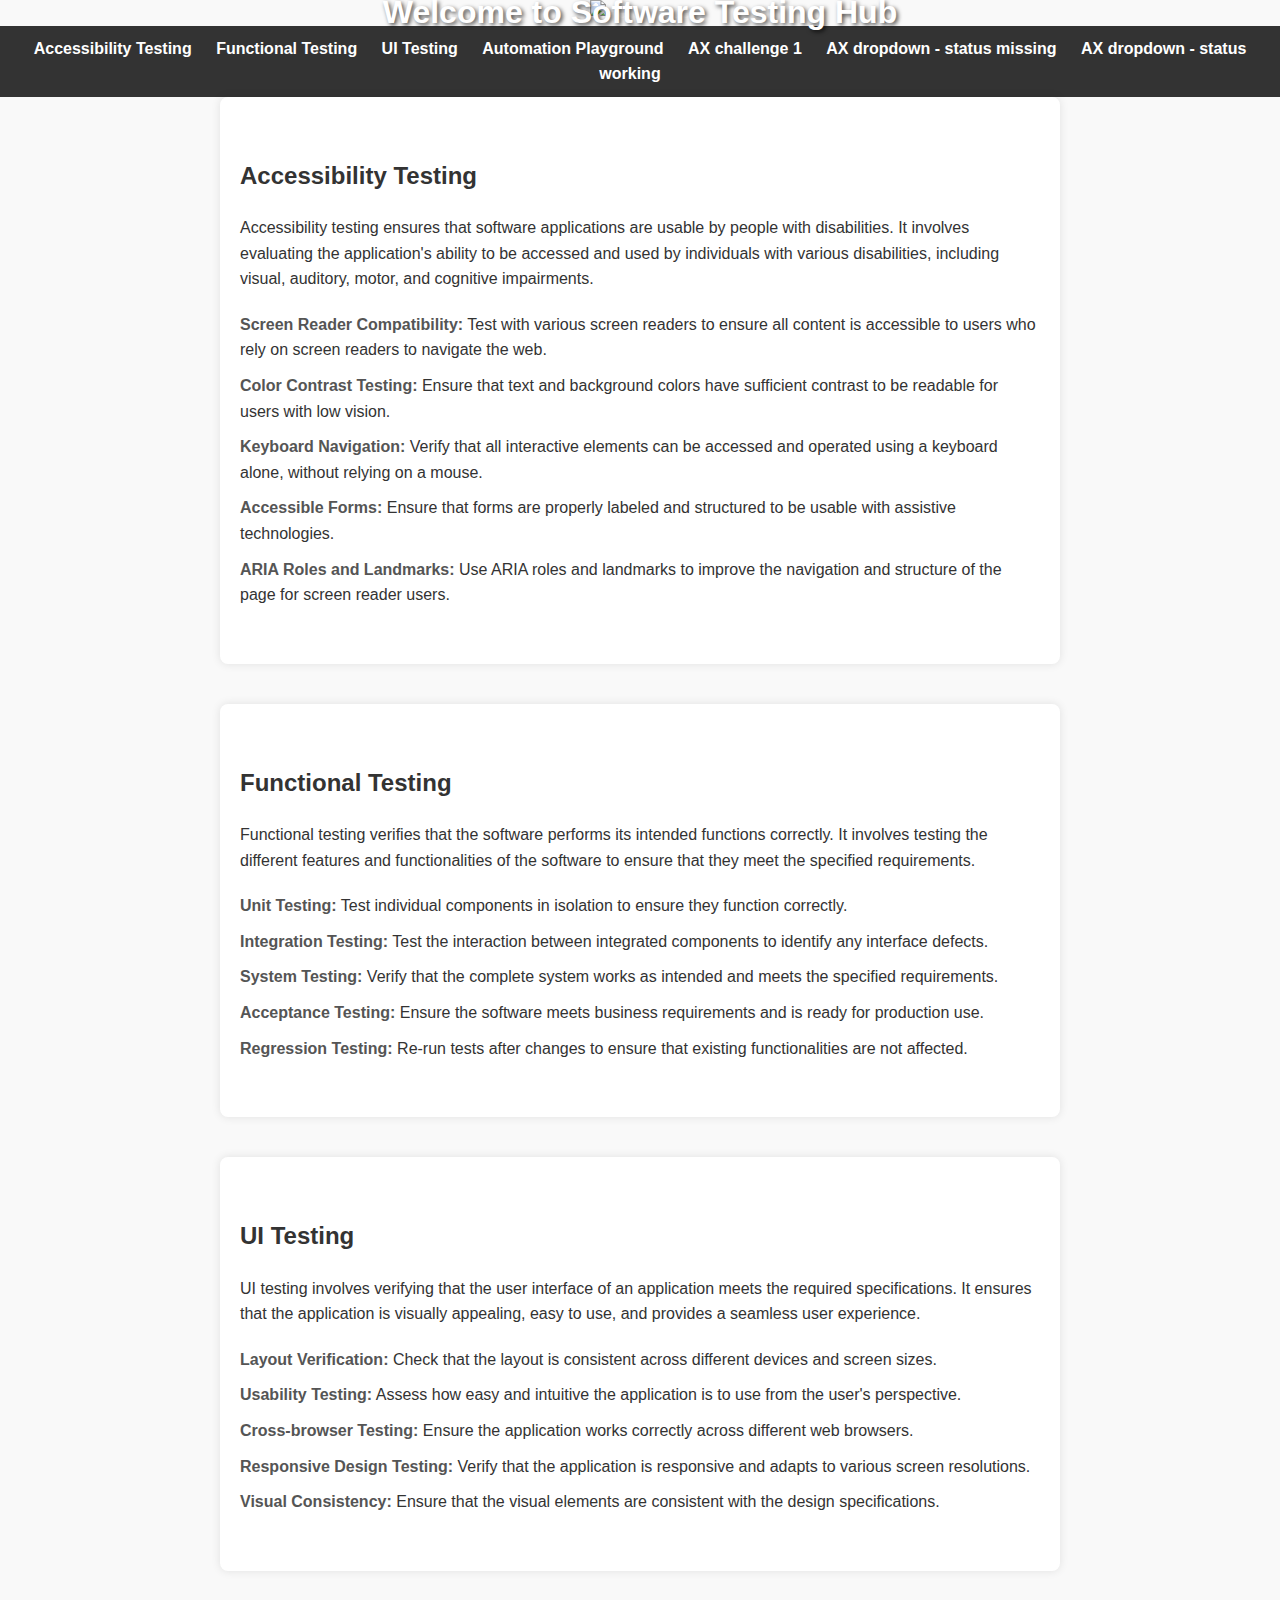
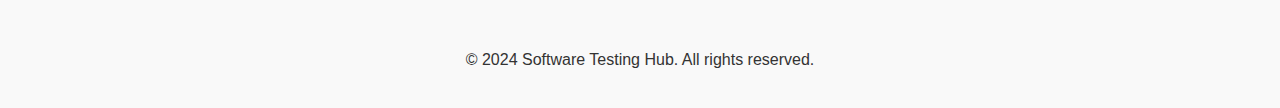
==== index.html @ 3deb477e "update" ====
<!DOCTYPE html>
<html lang="en">
<head>
    <meta charset="UTF-8">
    <meta name="viewport" content="width=device-width, initial-scale=1.0" content="this page is for QA testing">
    <title>Software Testing Website</title>
    <link rel="stylesheet" href="styles.css">
</head>
<body>
    <header>
        <div class="hero-image">
            <img src="https://raw.githubusercontent.com/Ostenfor/0-GITHUB-DBQTEST/main/img/hero.jpg" alt="Hero Image">
            <div class="hero-text">
                <h1>Welcome to Software Testing Hub</h1>
            </div>
        </div>
    </header>

    <nav>
        <ul>
            <li><a href="#accessibility">Accessibility Testing</a></li>
            <li><a href="#functional">Functional Testing</a></li>
            <li><a href="#ui">UI Testing</a></li>
            <li><a href="https://bdqtest.com/automation-playground">Automation Playground</a></li>
            <li><a href="https://bdqtest.com/testpage1">AX challenge 1</a></li>
            <li><a href="https://bdqtest.com/chal1">AX dropdown - status missing</a></li>
            <li><a href="https://bdqtest.com/chal2">AX dropdown - status working</a></li>
        </ul>
    </nav>

    <main>
        <section id="accessibility" tabindex="0">
            <h2>Accessibility Testing</h2>
            <p>Accessibility testing ensures that software applications are usable by people with disabilities. It involves evaluating the application's ability to be accessed and used by individuals with various disabilities, including visual, auditory, motor, and cognitive impairments.</p>
            <ul>
                <li><strong>Screen Reader Compatibility:</strong> Test with various screen readers to ensure all content is accessible to users who rely on screen readers to navigate the web.</li>
                <li><strong>Color Contrast Testing:</strong> Ensure that text and background colors have sufficient contrast to be readable for users with low vision.</li>
                <li><strong>Keyboard Navigation:</strong> Verify that all interactive elements can be accessed and operated using a keyboard alone, without relying on a mouse.</li>
                <li><strong>Accessible Forms:</strong> Ensure that forms are properly labeled and structured to be usable with assistive technologies.</li>
                <li><strong>ARIA Roles and Landmarks:</strong> Use ARIA roles and landmarks to improve the navigation and structure of the page for screen reader users.</li>
            </ul>
        </section>

        <section id="functional" tabindex="0">
            <h2>Functional Testing</h2>
            <p>Functional testing verifies that the software performs its intended functions correctly. It involves testing the different features and functionalities of the software to ensure that they meet the specified requirements.</p>
            <ul>
                <li><strong>Unit Testing:</strong> Test individual components in isolation to ensure they function correctly.</li>
                <li><strong>Integration Testing:</strong> Test the interaction between integrated components to identify any interface defects.</li>
                <li><strong>System Testing:</strong> Verify that the complete system works as intended and meets the specified requirements.</li>
                <li><strong>Acceptance Testing:</strong> Ensure the software meets business requirements and is ready for production use.</li>
                <li><strong>Regression Testing:</strong> Re-run tests after changes to ensure that existing functionalities are not affected.</li>
            </ul>
        </section>

        <section id="ui" tabindex="0">
            <h2>UI Testing</h2>
            <p>UI testing involves verifying that the user interface of an application meets the required specifications. It ensures that the application is visually appealing, easy to use, and provides a seamless user experience.</p>
            <ul>
                <li><strong>Layout Verification:</strong> Check that the layout is consistent across different devices and screen sizes.</li>
                <li><strong>Usability Testing:</strong> Assess how easy and intuitive the application is to use from the user's perspective.</li>
                <li><strong>Cross-browser Testing:</strong> Ensure the application works correctly across different web browsers.</li>
                <li><strong>Responsive Design Testing:</strong> Verify that the application is responsive and adapts to various screen resolutions.</li>
                <li><strong>Visual Consistency:</strong> Ensure that the visual elements are consistent with the design specifications.</li>
            </ul>
        </section>
    </main>

    <footer>
        <p>&copy; 2024 Software Testing Hub. All rights reserved.</p>
    </footer>
</body>
</html>
---- styles.css ----
/* Basic styling */
body {
    font-family: Arial, sans-serif;
    margin: 0;
    padding: 0;
    line-height: 1.6;
    background-color: #f9f9f9;
    color: #333;
}
nav {
    background-color: #333;
    padding: 10px;
    text-align: center;
}
nav ul {
    list-style-type: none;
    padding: 0;
    margin: 0;
}
nav ul li {
    display: inline;
    margin-right: 20px;
}
nav ul li a {
    text-decoration: none;
    color: #fff;
    font-weight: bold;
}
nav ul li a:hover {
    color: #ddd;
}
.hero-image {
    position: relative;
    text-align: center;
    color: white;
}
.hero-image img {
    width: 100%;
    max-height: 400px; /* Limit the height */
    height: auto;
    object-fit: cover; /* Ensures the image covers the area without distortion */
}
.hero-text {
    position: absolute;
    top: 50%;
    left: 50%;
    transform: translate(-50%, -50%);
    color: white;
    text-shadow: 2px 2px 4px rgba(0, 0, 0, 0.7);
}
section {
    padding: 40px 20px;
    margin: 0 auto;
    max-width: 800px;
    background-color: white;
    margin-bottom: 40px;
    box-shadow: 0 0 10px rgba(0, 0, 0, 0.1);
    border-radius: 8px;
}
section h2 {
    color: #333;
    margin-bottom: 20px;
}
section p {
    margin-bottom: 20px;
}
section ul {
    list-style-type: none;
    padding: 0;
}
section ul li {
    margin-bottom: 10px;
}
section ul li strong {
    color: #555;
}

/* Center the footer */
footer {
    text-align: center;
    padding: 20px 0;
}
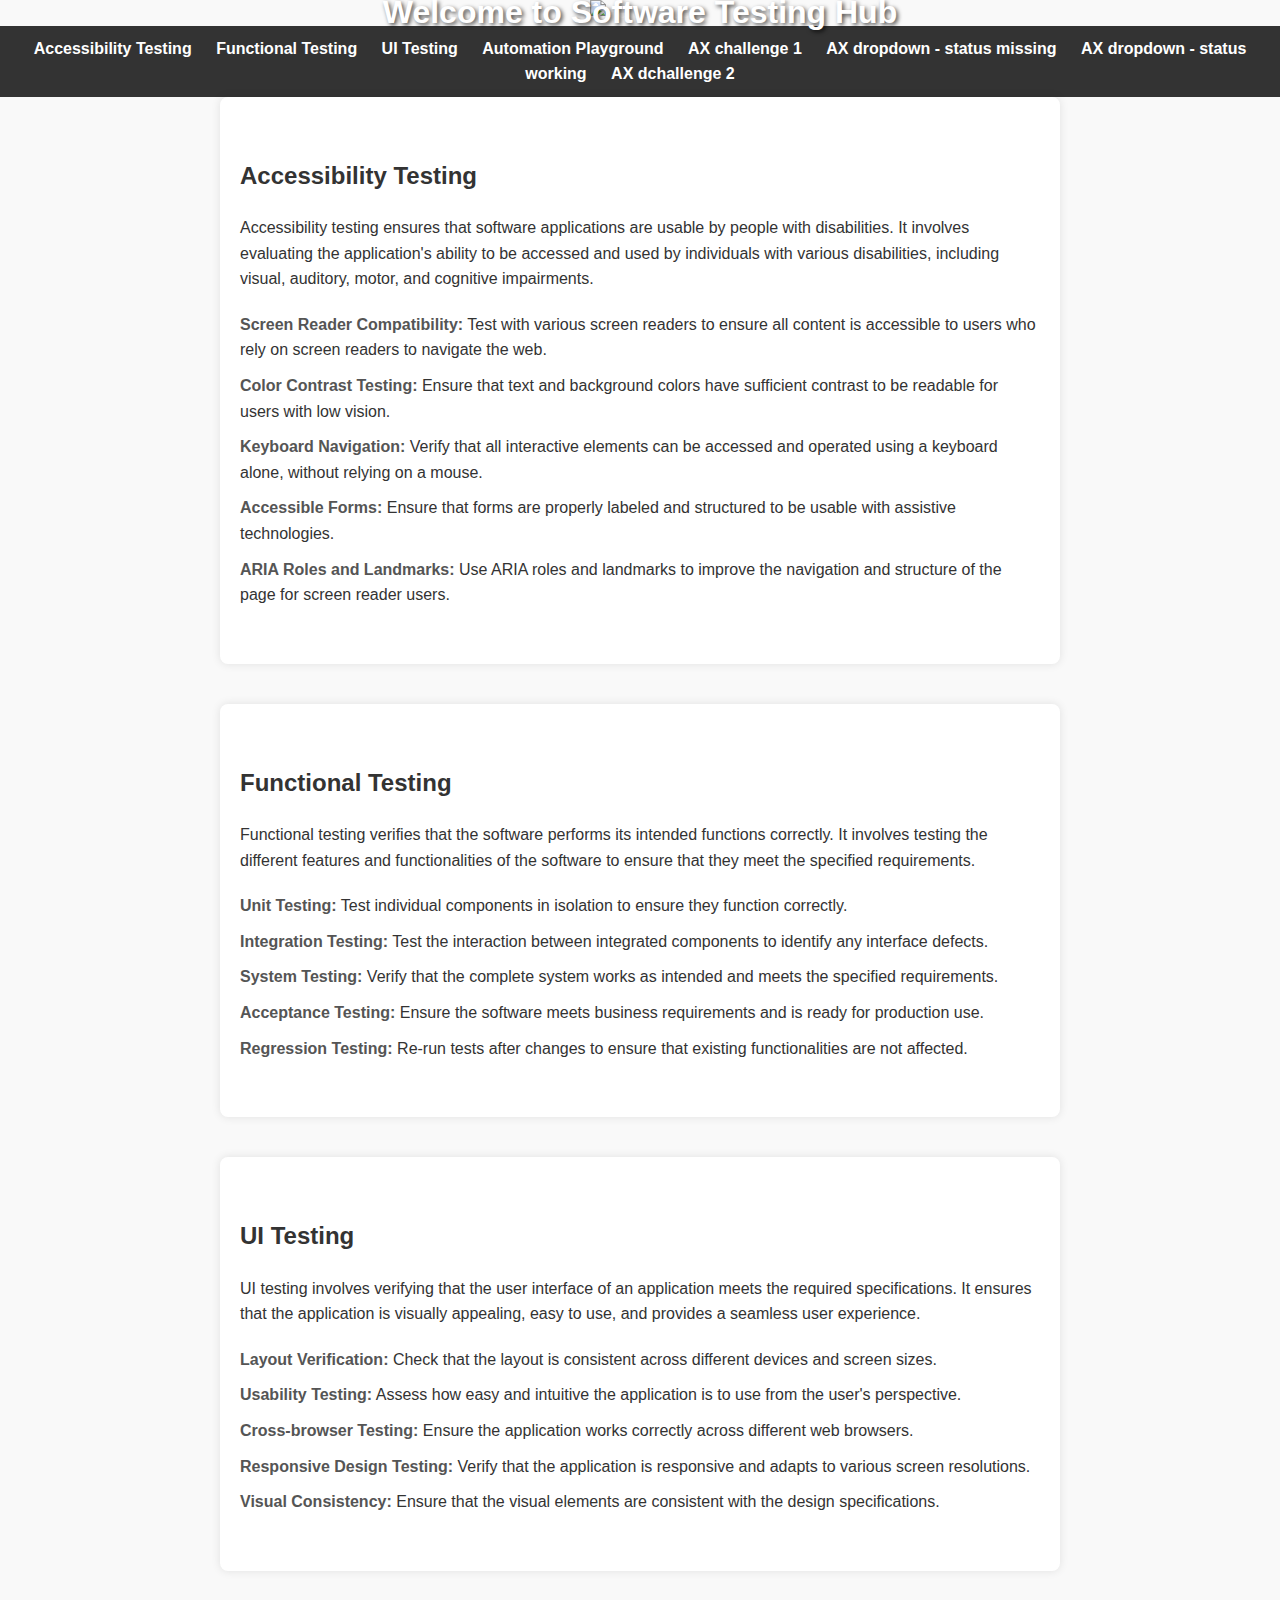
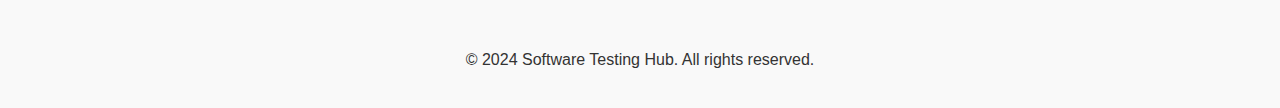
==== commit a67e6200: "test" ====
--- a/index.html
+++ b/index.html
@@ -25,6 +25,7 @@
             <li><a href="https://bdqtest.com/testpage1">AX challenge 1</a></li>
             <li><a href="https://bdqtest.com/chal1">AX dropdown - status missing</a></li>
             <li><a href="https://bdqtest.com/chal2">AX dropdown - status working</a></li>
+            <li><a href="https://bdqtest.com/chal3">AX dchallenge 2</a></li>
         </ul>
     </nav>
 
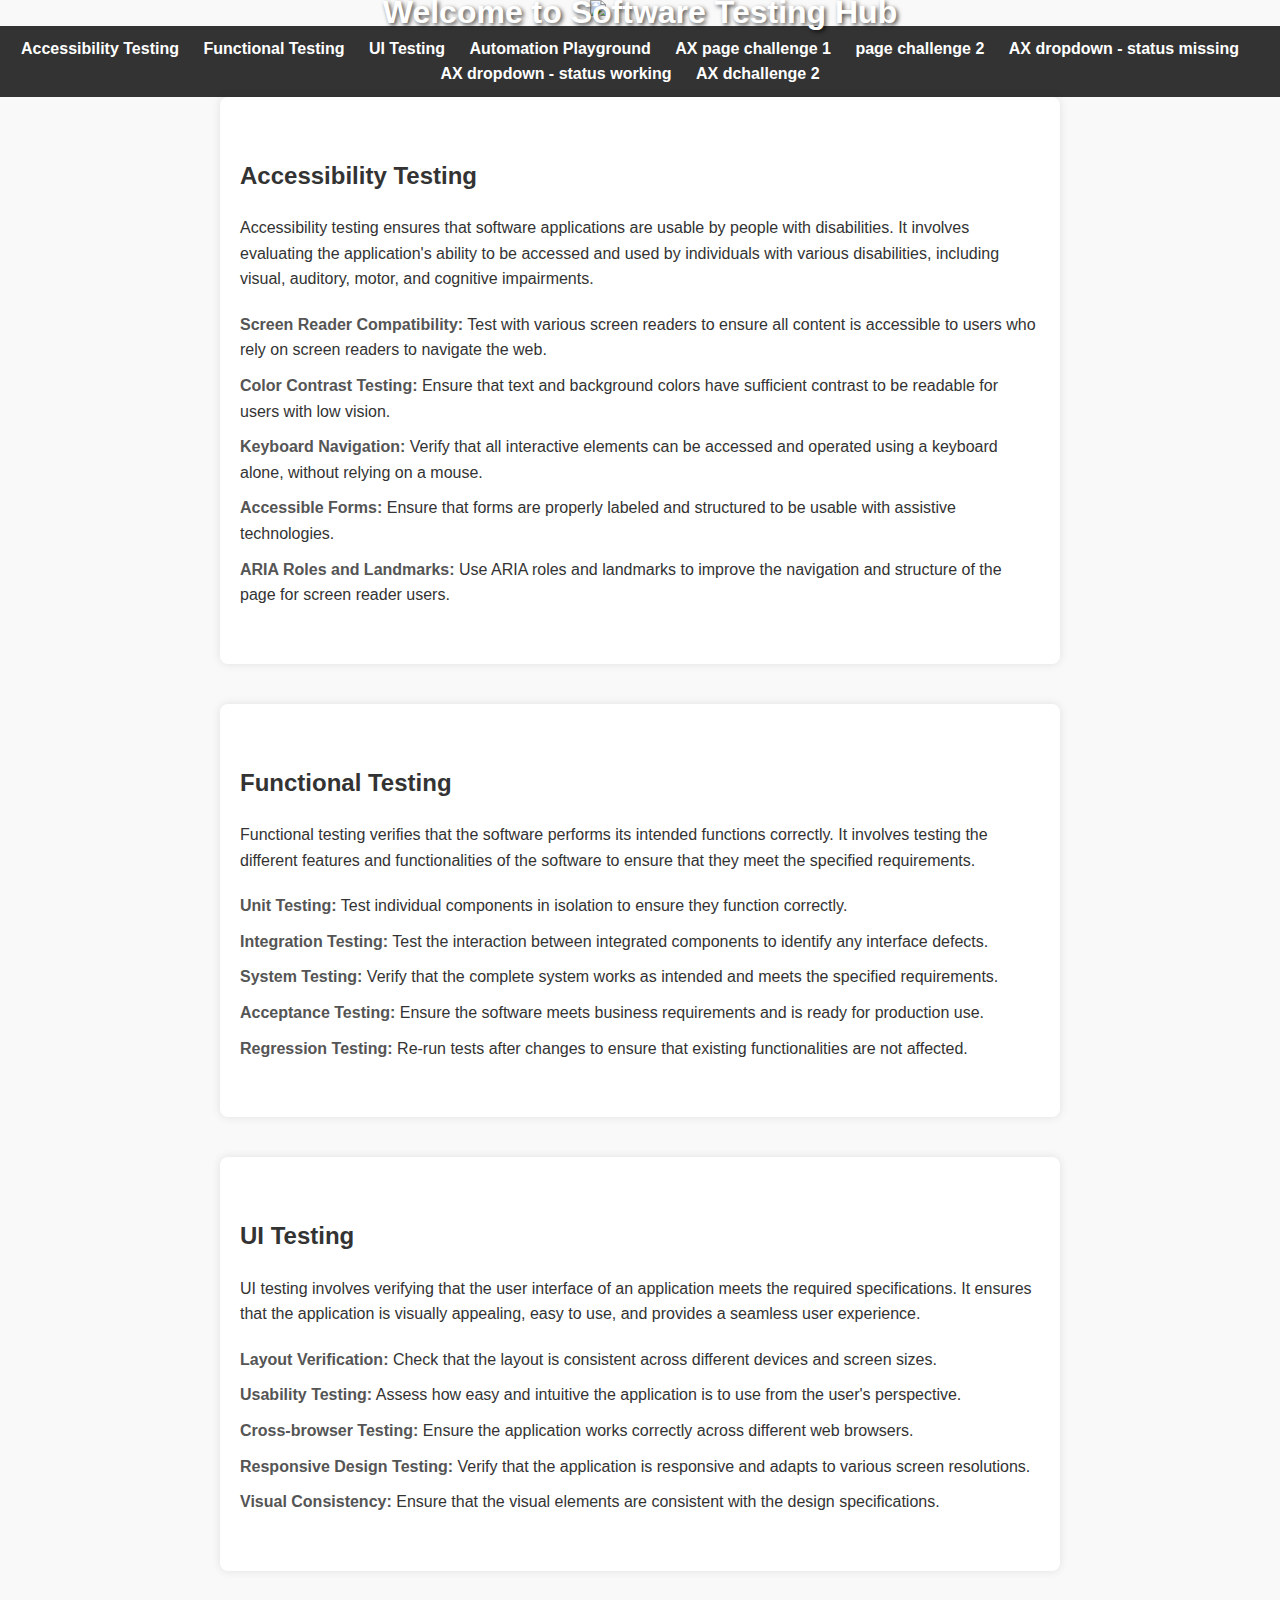
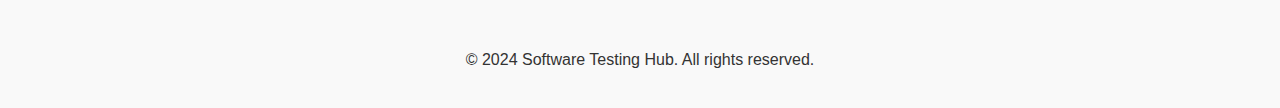
==== commit 08f63527: "asd" ====
--- a/index.html
+++ b/index.html
@@ -22,7 +22,8 @@
             <li><a href="#functional">Functional Testing</a></li>
             <li><a href="#ui">UI Testing</a></li>
             <li><a href="https://bdqtest.com/automation-playground">Automation Playground</a></li>
-            <li><a href="https://bdqtest.com/testpage1">AX challenge 1</a></li>
+            <li><a href="https://bdqtest.com/testpage1">AX page challenge 1</a></li>
+            <li><a href="https://bdqtest.com/testpage1">page challenge 2</a></li>
             <li><a href="https://bdqtest.com/chal1">AX dropdown - status missing</a></li>
             <li><a href="https://bdqtest.com/chal2">AX dropdown - status working</a></li>
             <li><a href="https://bdqtest.com/chal3">AX dchallenge 2</a></li>
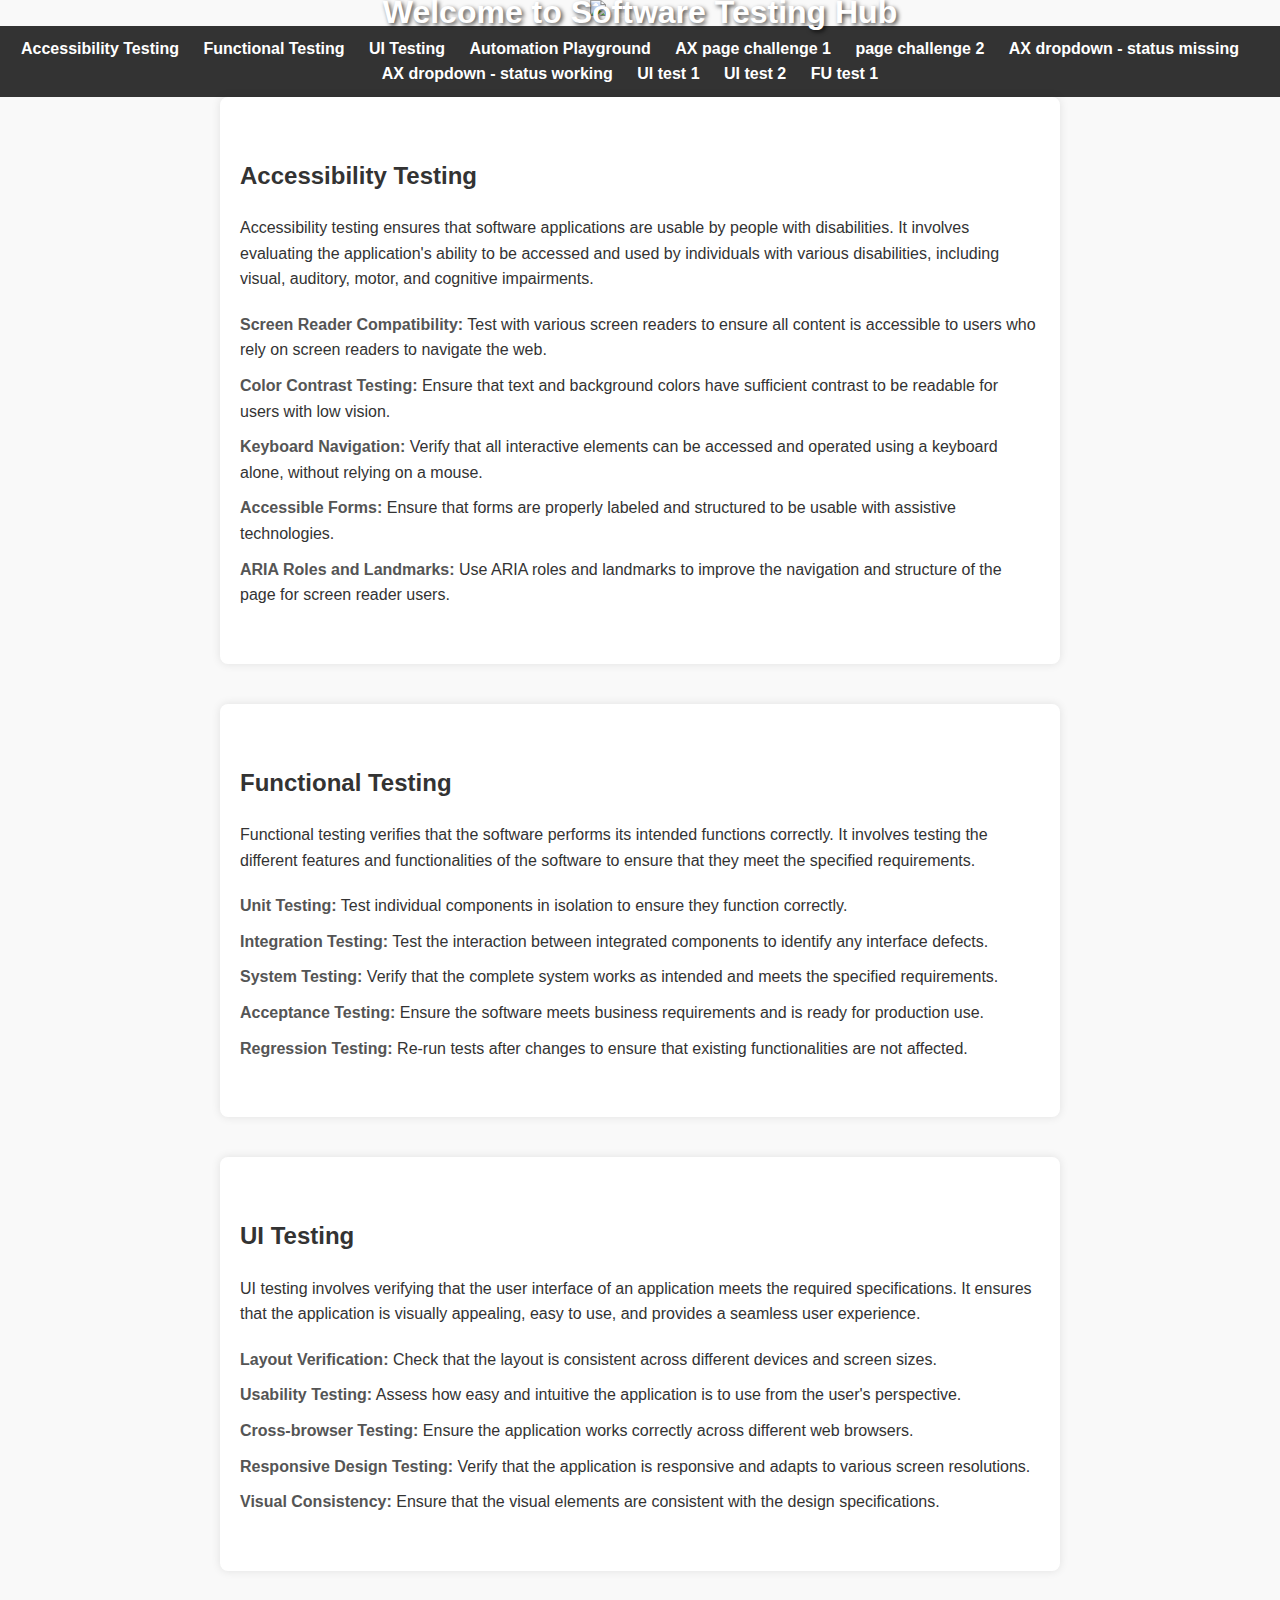
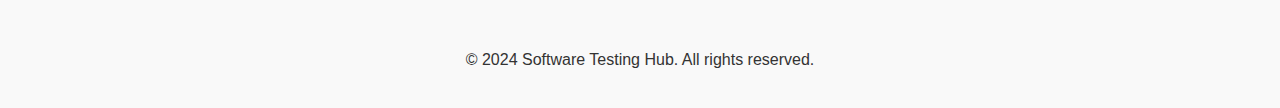
==== commit 5fa77e2e: "Update index.html" ====
--- a/index.html
+++ b/index.html
@@ -23,10 +23,12 @@
             <li><a href="#ui">UI Testing</a></li>
             <li><a href="https://bdqtest.com/automation-playground">Automation Playground</a></li>
             <li><a href="https://bdqtest.com/testpage1">AX page challenge 1</a></li>
-            <li><a href="https://bdqtest.com/testpage1">page challenge 2</a></li>
+            <li><a href="https://bdqtest.com/testpage2">page challenge 2</a></li>
             <li><a href="https://bdqtest.com/chal1">AX dropdown - status missing</a></li>
             <li><a href="https://bdqtest.com/chal2">AX dropdown - status working</a></li>
-            <li><a href="https://bdqtest.com/chal3">AX dchallenge 2</a></li>
+            <li><a href="https://bdqtest.com/UItestX">UI test 1</a></li>
+            <li><a href="https://bdqtest.com/UItestW">UI test 2</a></li>
+            <li><a href="https://bdqtest.com/FUtestX">FU test 1</a></li>
         </ul>
     </nav>
 
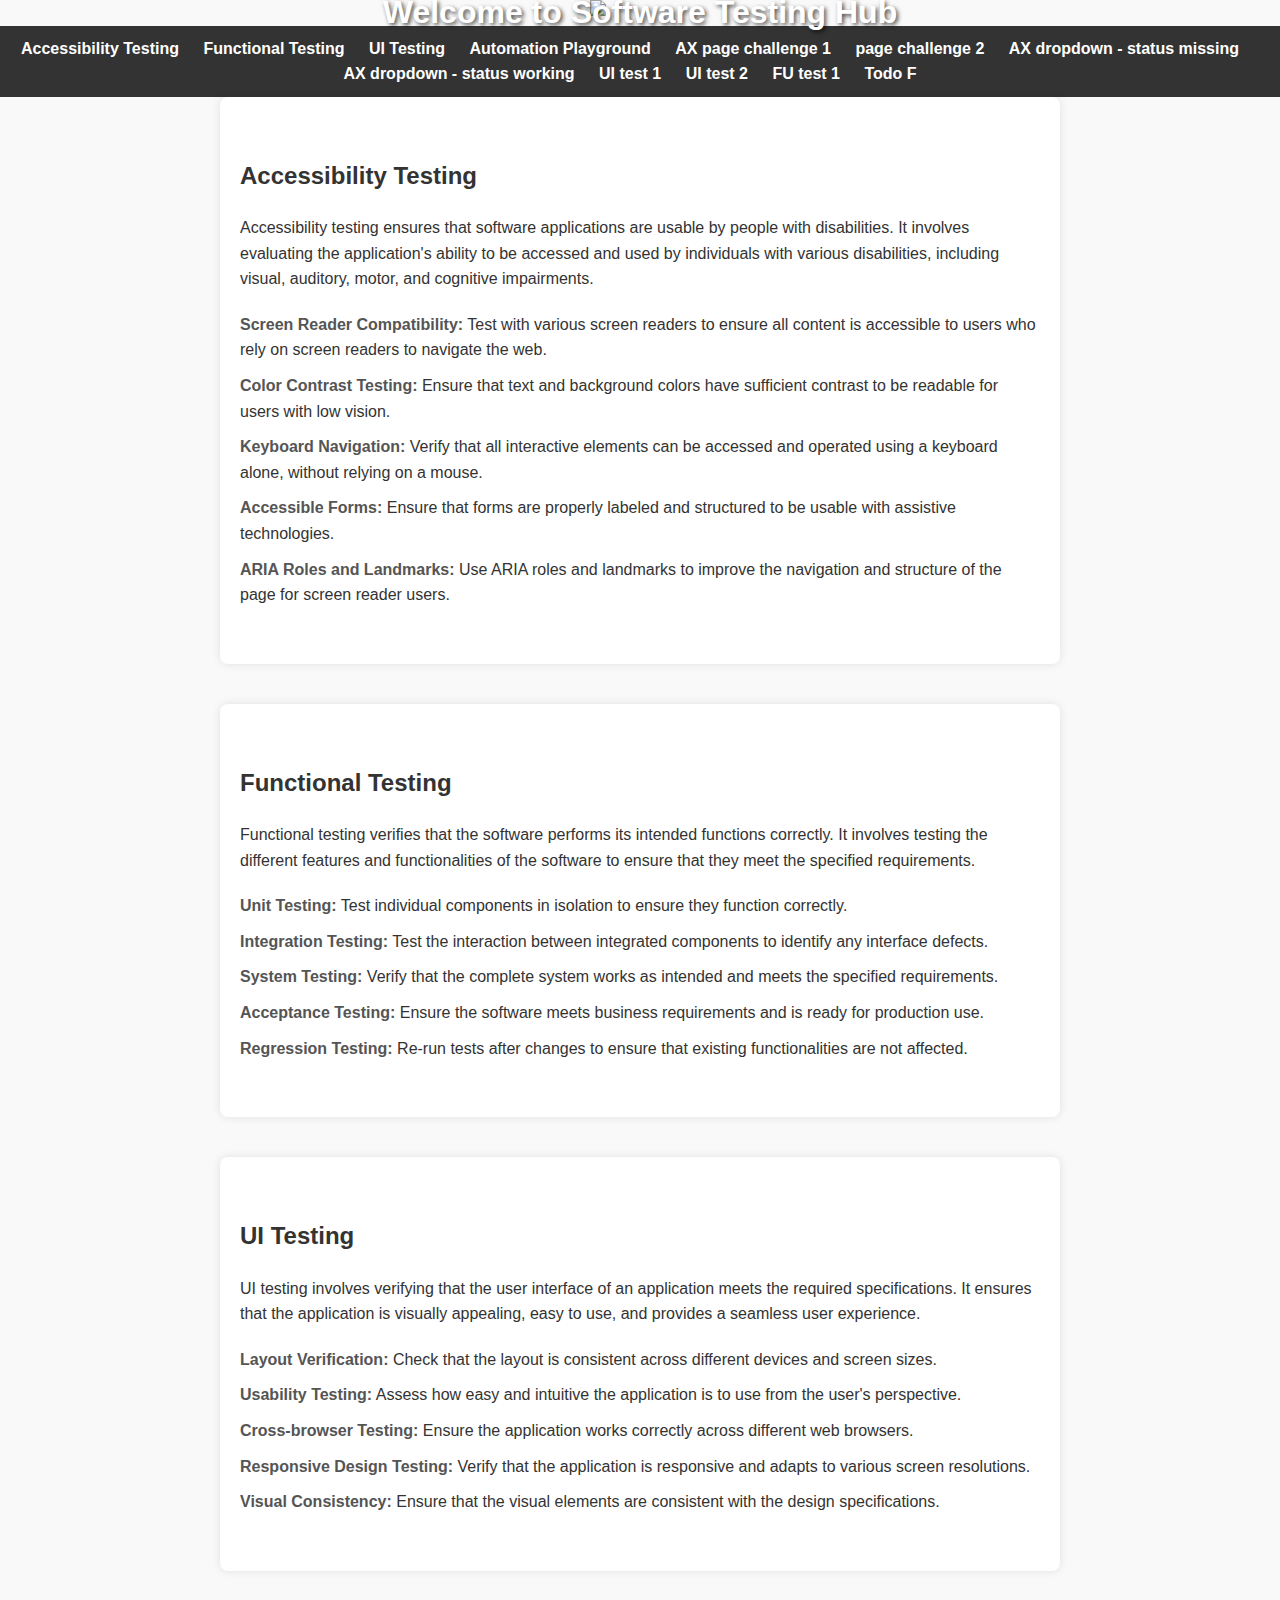
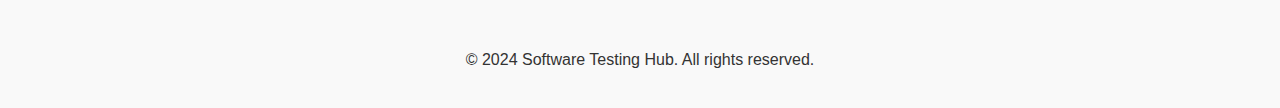
==== commit 15841a1b: "tetst" ====
--- a/index.html
+++ b/index.html
@@ -29,6 +29,7 @@
             <li><a href="https://bdqtest.com/UItestX">UI test 1</a></li>
             <li><a href="https://bdqtest.com/UItestW">UI test 2</a></li>
             <li><a href="https://bdqtest.com/FUtestX">FU test 1</a></li>
+            <li><a href="https://bdqtest.com/todoIssues.html"> Todo F</a></li>
         </ul>
     </nav>
 
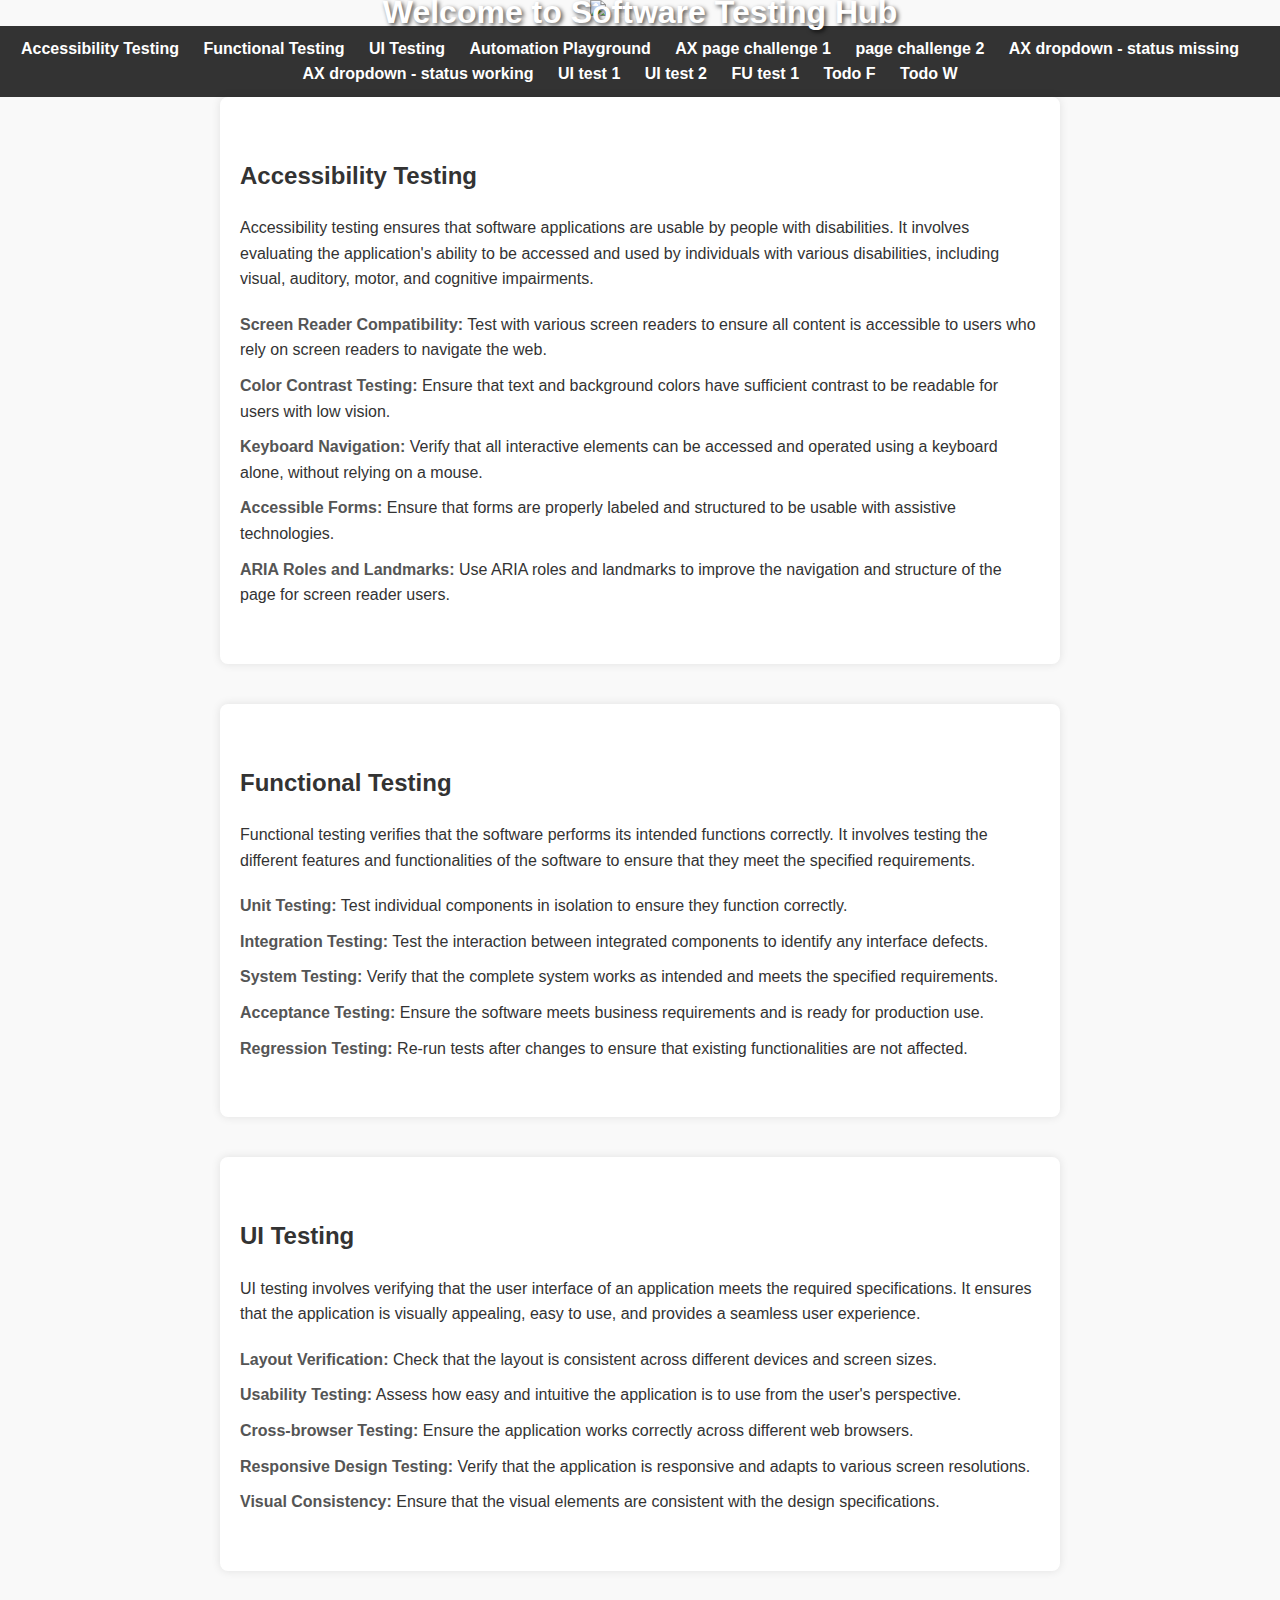
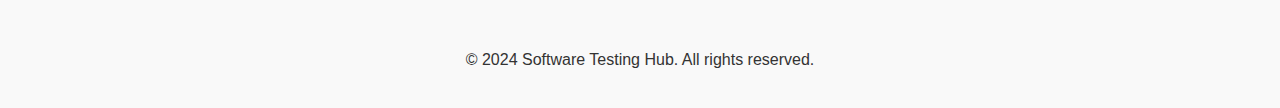
==== commit 34a71cd5: "test" ====
--- a/index.html
+++ b/index.html
@@ -30,6 +30,8 @@
             <li><a href="https://bdqtest.com/UItestW">UI test 2</a></li>
             <li><a href="https://bdqtest.com/FUtestX">FU test 1</a></li>
             <li><a href="https://bdqtest.com/todoIssues.html"> Todo F</a></li>
+            <li><a href="https://bdqtest.com/todofixed.html"> Todo W</a></li>
+            
         </ul>
     </nav>
 
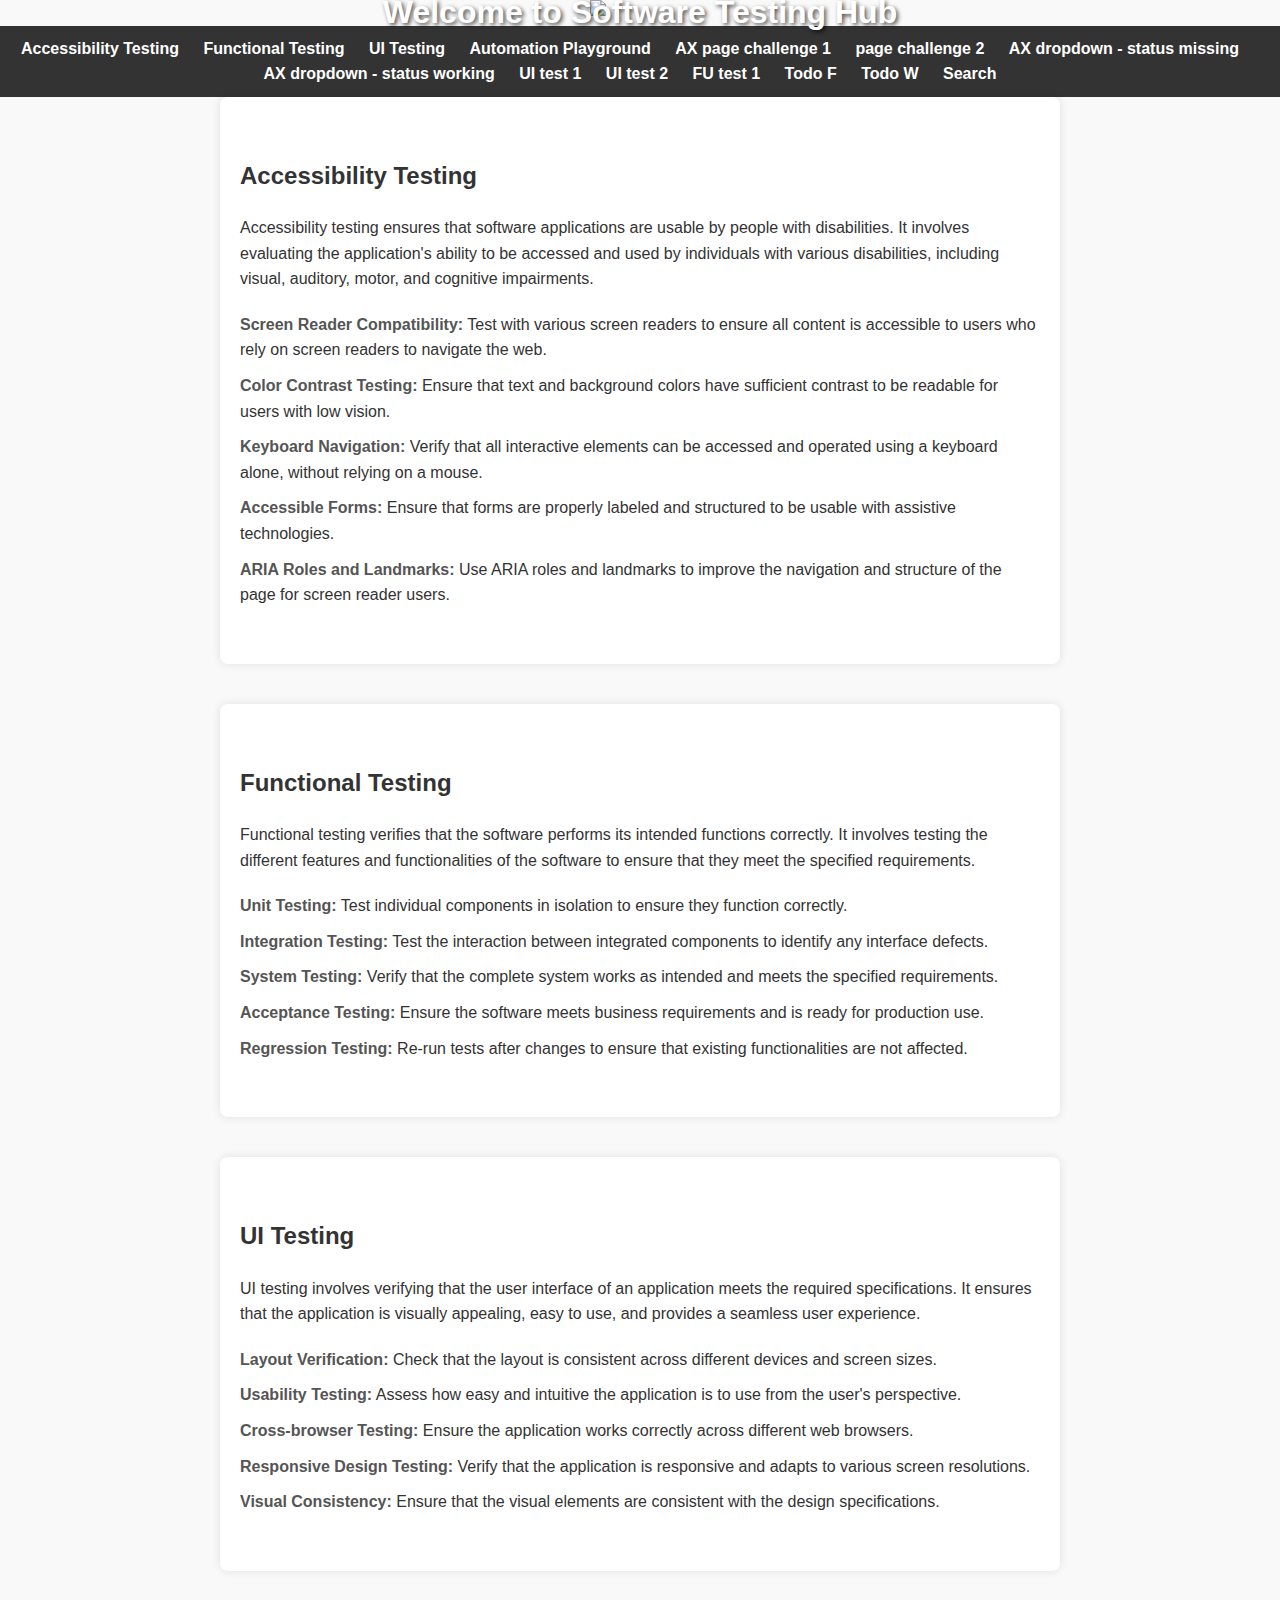
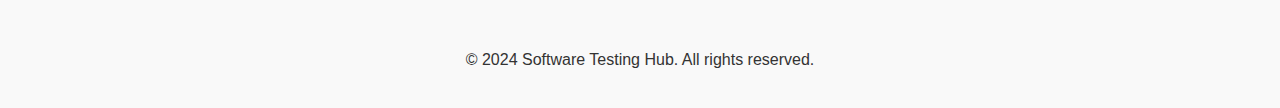
==== commit 831a590f: "test" ====
--- a/index.html
+++ b/index.html
@@ -31,6 +31,7 @@
             <li><a href="https://bdqtest.com/FUtestX">FU test 1</a></li>
             <li><a href="https://bdqtest.com/todoIssues.html"> Todo F</a></li>
             <li><a href="https://bdqtest.com/todofixed.html"> Todo W</a></li>
+            <li><a href="https://bdqtest.com/search.html"> Search</a></li>
             
         </ul>
     </nav>
